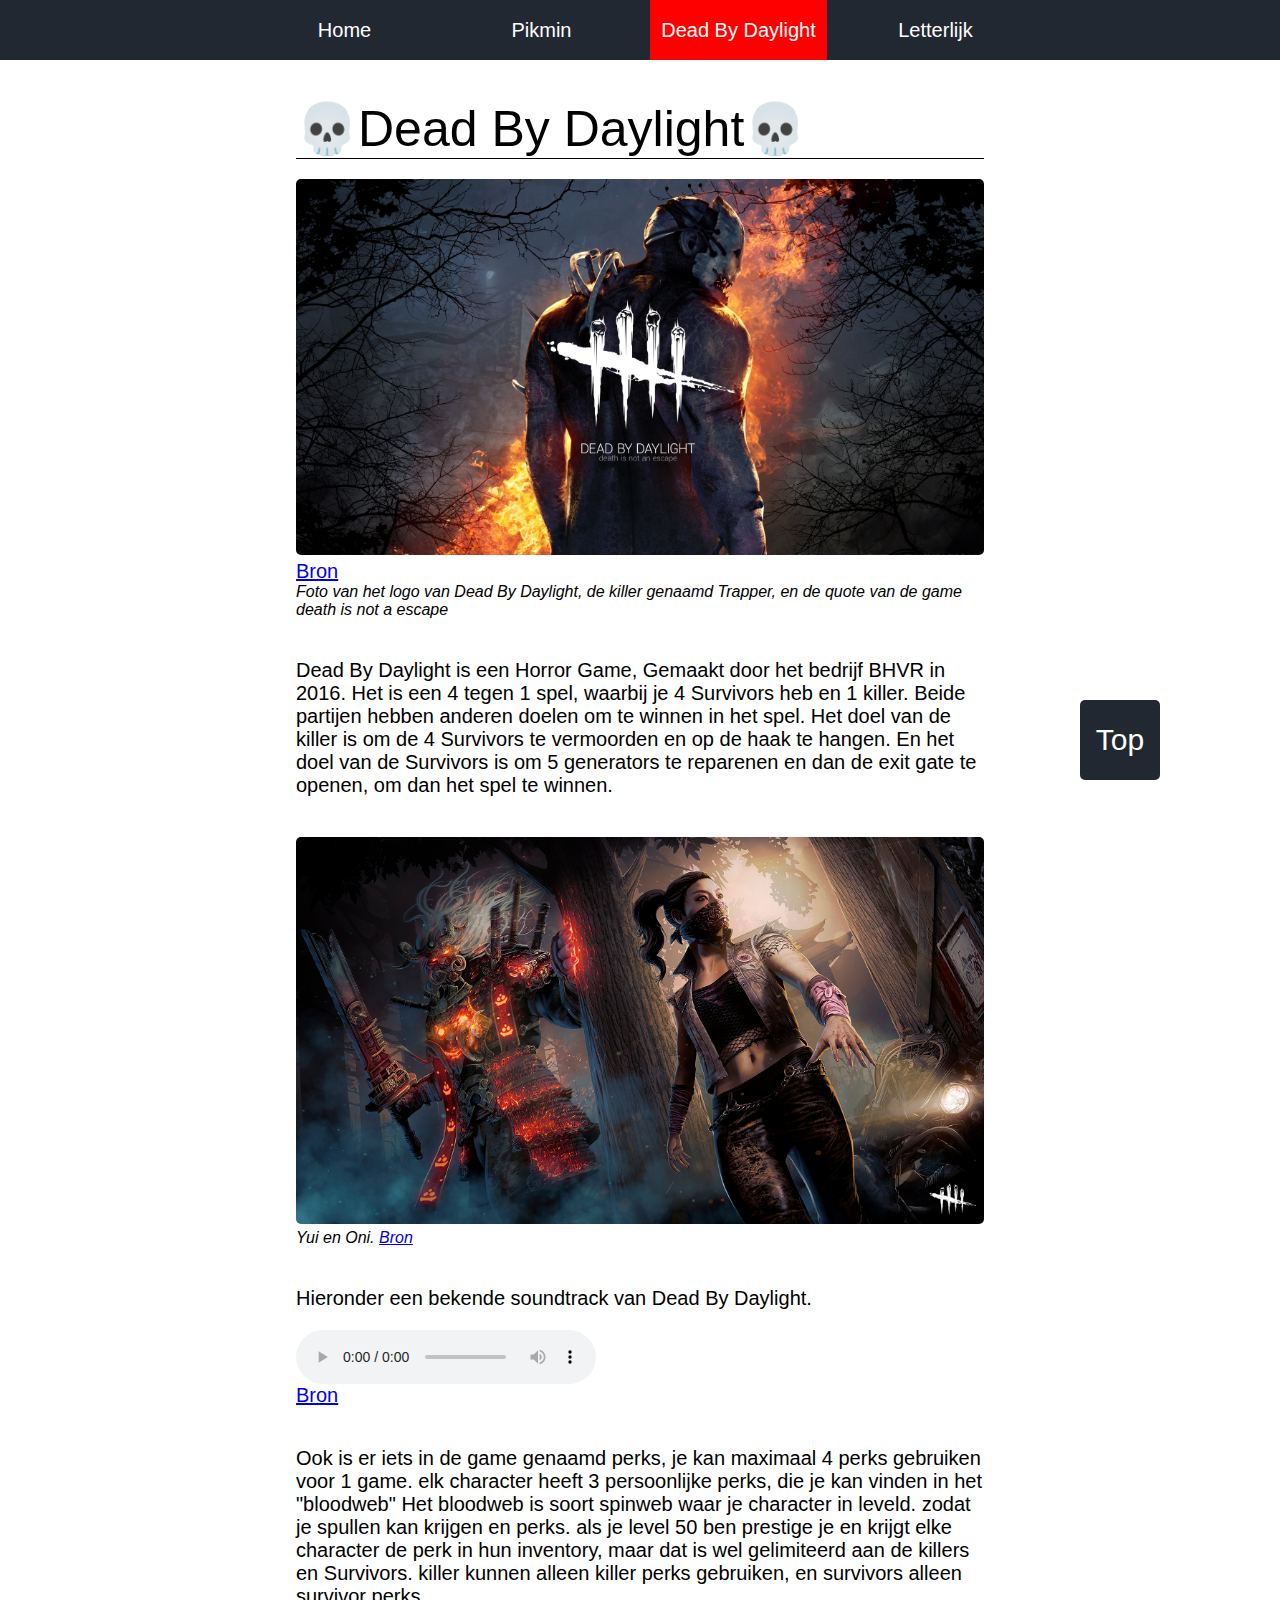
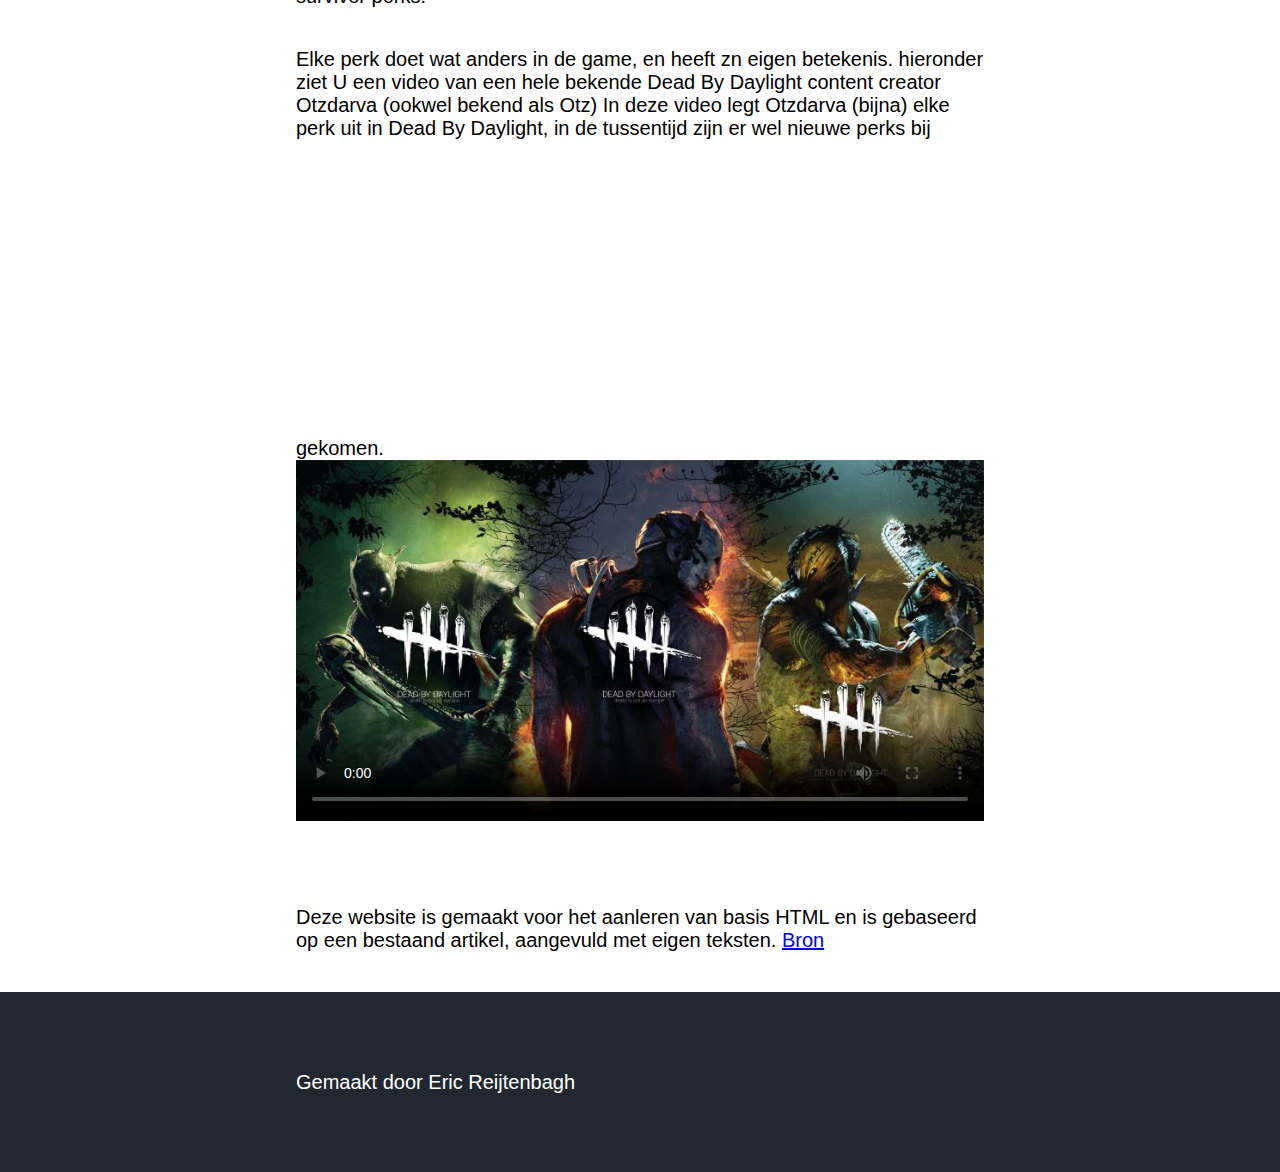
==== blog dbd/DBD.html @ b38b4f1e "first commit" ====
<!DOCTYPE html>
<html lang="nl">

<head>
  <meta charset="UTF-8">
  <meta http-equiv="X-UA-Compatible" content="IE=edge">
  <meta name="viewport" content="width=device-width, initial-scale=1.0">
  <link rel="preconnect" href="https://fonts.googleapis.com">
  <link rel="preconnect" href="https://fonts.gstatic.com" crossorigin>
  <link href="https://fonts.googleapis.com/css2?family=Ubuntu:ital@1&display=swap" rel="stylesheet">
  <link rel="stylesheet" href="../css/style.css">
  <title>💀Dead by Daylight💀</title>

</head>

<body>
  <header id="header">
    <nav>
        <ul>
            <li><a href="../index.html">Home</a></li>
            <li><a href="../pikminbloem/pikmin.html">Pikmin</a></li>
            <li class="active"><a href="DBD.html">Dead By Daylight</a></li>
            <li><a href="letterlijk.html">Letterlijk</a></li>
        </ul>
    </nav>
</header>
  <article>
    <h1>💀Dead By Daylight💀</h1>
    <figure>
      <img src="img dbd/thumbnail-dbd.jpg" alt="Het logo van Dead By Daylight en de killer Trapper, plus de text death is not a escape ">
        <a href="http://127.0.0.1:5500/blog%20dbd/img%20dbd/thumbnail%20dbd.jpg">Bron</a>
    <figcaption>Foto van het logo van Dead By Daylight, de killer genaamd Trapper, en de quote van de game death is not a escape</figcaption>
    </figure>


    <p>
      Dead By Daylight is een Horror Game, Gemaakt door het bedrijf BHVR in 2016.
      Het is een 4 tegen 1 spel, waarbij je 4 Survivors heb en 1 killer.
      Beide partijen hebben anderen doelen om te winnen in het spel.
      Het doel van de killer is om de 4 Survivors te vermoorden en op de haak te hangen.
      En het doel van de Survivors is om 5 generators te reparenen en dan de exit gate te openen, om dan het spel te winnen.
      
    </p>
    <figure>
      <img src="img dbd/yui.jpg" alt="Een Survivor Genaamd Yiu en de killer genaamd Oni">
      <figcaption>Yui en Oni.
        <a href="http://127.0.0.1:5500/blog%20dbd/img%20dbd/yui.jpg">Bron</a>
      </figcaption>
    </figure>
    <p>
      Hieronder een bekende soundtrack van Dead By Daylight.
      <audio src="audio/Dead by Daylight-(Theme).mp3" controls></audio>
      <a href="https://www.youtube.com/watch?v=nc2yOLMCOhs">Bron</a>  </p>
      <p>
        Ook is er iets in de game genaamd perks, je kan maximaal 4 perks gebruiken voor 1 game.
        elk character heeft 3 persoonlijke perks, die je kan vinden in het "bloodweb"
        Het bloodweb is soort spinweb waar je character in leveld. zodat je spullen kan krijgen en perks.
        als je level 50 ben prestige je en krijgt elke character de perk in hun inventory, 
        maar dat is wel gelimiteerd aan de killers en Survivors. killer kunnen alleen killer perks gebruiken, en survivors alleen survivor perks.
      </p>
  
      <p>
       Elke perk doet wat anders in de game, en heeft zn eigen betekenis.
       hieronder ziet U een video van een hele bekende Dead By Daylight content creator Otzdarva (ookwel bekend als Otz)
       In deze video legt Otzdarva (bijna) elke perk uit in Dead By Daylight, in de tussentijd zijn er wel nieuwe perks bij gekomen.
       <iframe width="560" height="315" src="https://www.youtube.com/embed/gAbZ8hE68ZE" title="YouTube video player" frameborder="0" allow="accelerometer; autoplay; clipboard-write; encrypted-media; gyroscope; picture-in-picture" allowfullscreen></iframe>
  
      <video poster="img dbd/DBD,Wraith,Trapper,Billy.jpg" src="video/Dead-by-Daylight-Launch-Trailer.mp4" controls></video>
  
      <p>
        Deze website is gemaakt voor het aanleren van basis HTML en is gebaseerd op een bestaand artikel,
        aangevuld met eigen teksten. <a href="https://www.iculture.nl/nieuws/pikmin-bloom-downloaden/">Bron</a>
      </p>
  
    </article>
    <a class="top" href="#header">Top</a>
    <footer>
      <p>Gemaakt door Eric Reijtenbagh</p>
    </footer>
  </body>
  
  </html>
---- css/style.css ----
*{
    padding: 0;
    margin: 0;
    box-sizing: border-box;
}
html{
    scroll-behavior: smooth;
}
body{
    font-size: 20px;
    font-family: 'Open Sans', sans-serif;
    font-weight: 400;

}

header,footer{
    background: #222831;
    color: white;
    height: 60px;
}

nav{
    width: 60vw;
    height: 100%;
    margin:0 auto;

}
nav > ul{
    display: flex;
    list-style: none;
    height: 100%;
    width: 100%;
    align-items: center;
    justify-content: space-evenly;
    gap: 20px;
}
nav > ul > li{
    width: 100%;
    height: 100%;
}
.active{
    background: red;
}
nav > ul> li > a{
    height: 100%;
    width: 100%;
    display:block;
    text-align: center;
    line-height: 60px;
    text-decoration: none;
    color: white;
}

h1{
    font-size: 250%;
    margin-bottom: 20px;
    border-bottom: 1px solid black;  
    font-weight: 400;
}

article{
    width: 60vw;
    margin: 0 auto;
    padding: 40px;
}

figure{
    margin-bottom: 40px;

}

img{
    width: 100%;
    border-radius:5px;
    transition: 0.2s transform; 
}

img:hover{
    transform: scale(1.05);
}

p{
    margin-bottom: 40px;
}

p:last-of-type{
    margin-bottom: 0;
}


figcaption{
    font-size: 80%;
    font-style: italic;
    font-weight: 400;
}

audio{
    display: block;
    margin-top: 20px;
}

video{
    width: 100%;
    margin-bottom: 40px;
}
.top{
    width: 80px;
    height: 80px;
    background: #222831;
    border:none;
    font-size: 150%;
    font-family: 'Open Sans', sans-serif;
    border-radius: 5px;
    color: white;
    position:fixed;
    bottom: 120px;
    right: 120px;
    text-decoration: none;
    display:flex;
    justify-content: center;
    align-items: center;
}
footer{
    height: 180px;
    display: flex;
    align-items: center;
}

footer > p{
    width: 60vw;
    margin:0 auto;
    padding-left: 40px;
}

@media screen and (max-width:1000px){
    article{ 
        width: 80vw;
    }
    footer > p{
        width: 80vw;
    }
    img:hover{
        transform: none;
    }
    .top{
        width: 60px;
        height: 60px;
        bottom: 60px;
        right: 60px;
    }
    header{
        height: auto;
    }
    nav{
        width: 100%;
    }
    nav > ul{
        display: block;
    }
}

@media screen and (max-width:600px){
    body{
        font-size: 16px;
    }
    article{
        width: 100vw;
        padding: 20px;
    }
    h1{
        font-size: 180%;
    }
    footer > p{
        width: 100vw;
        padding-left: 20px;
    }
}
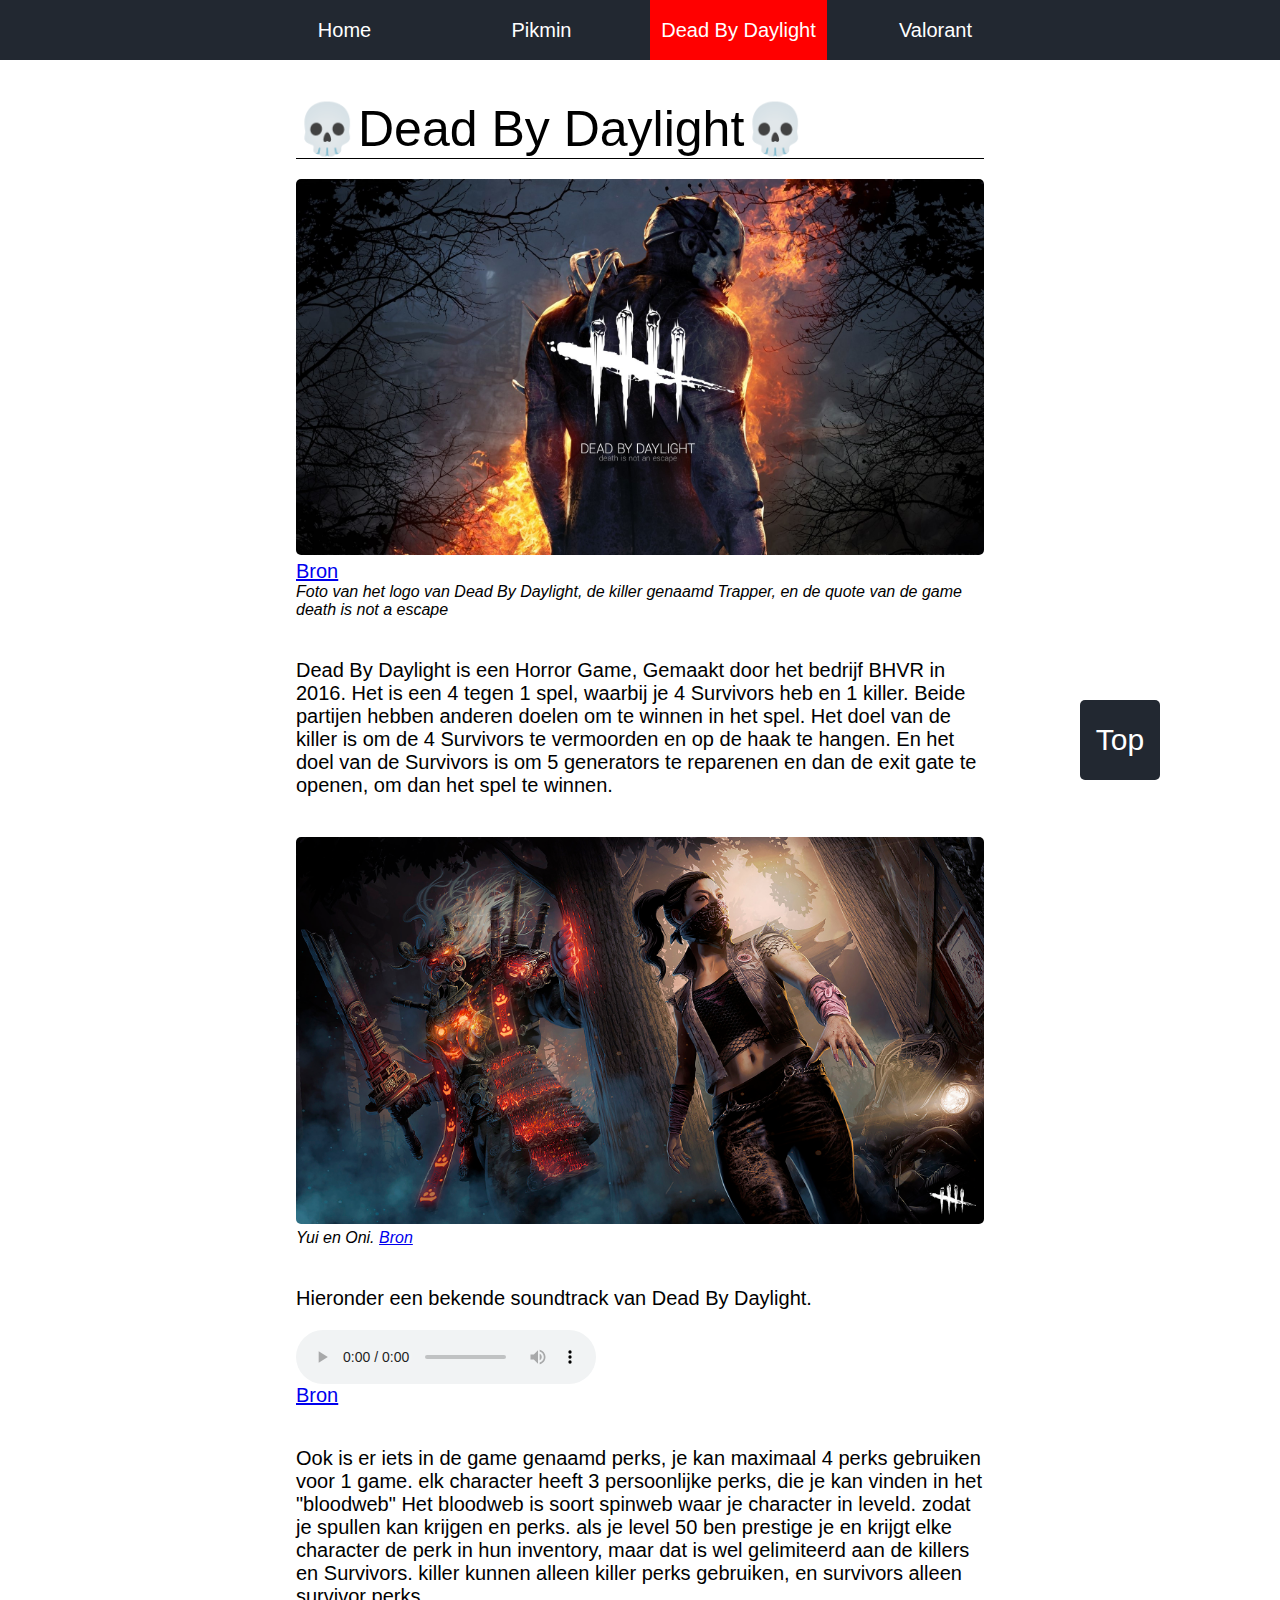
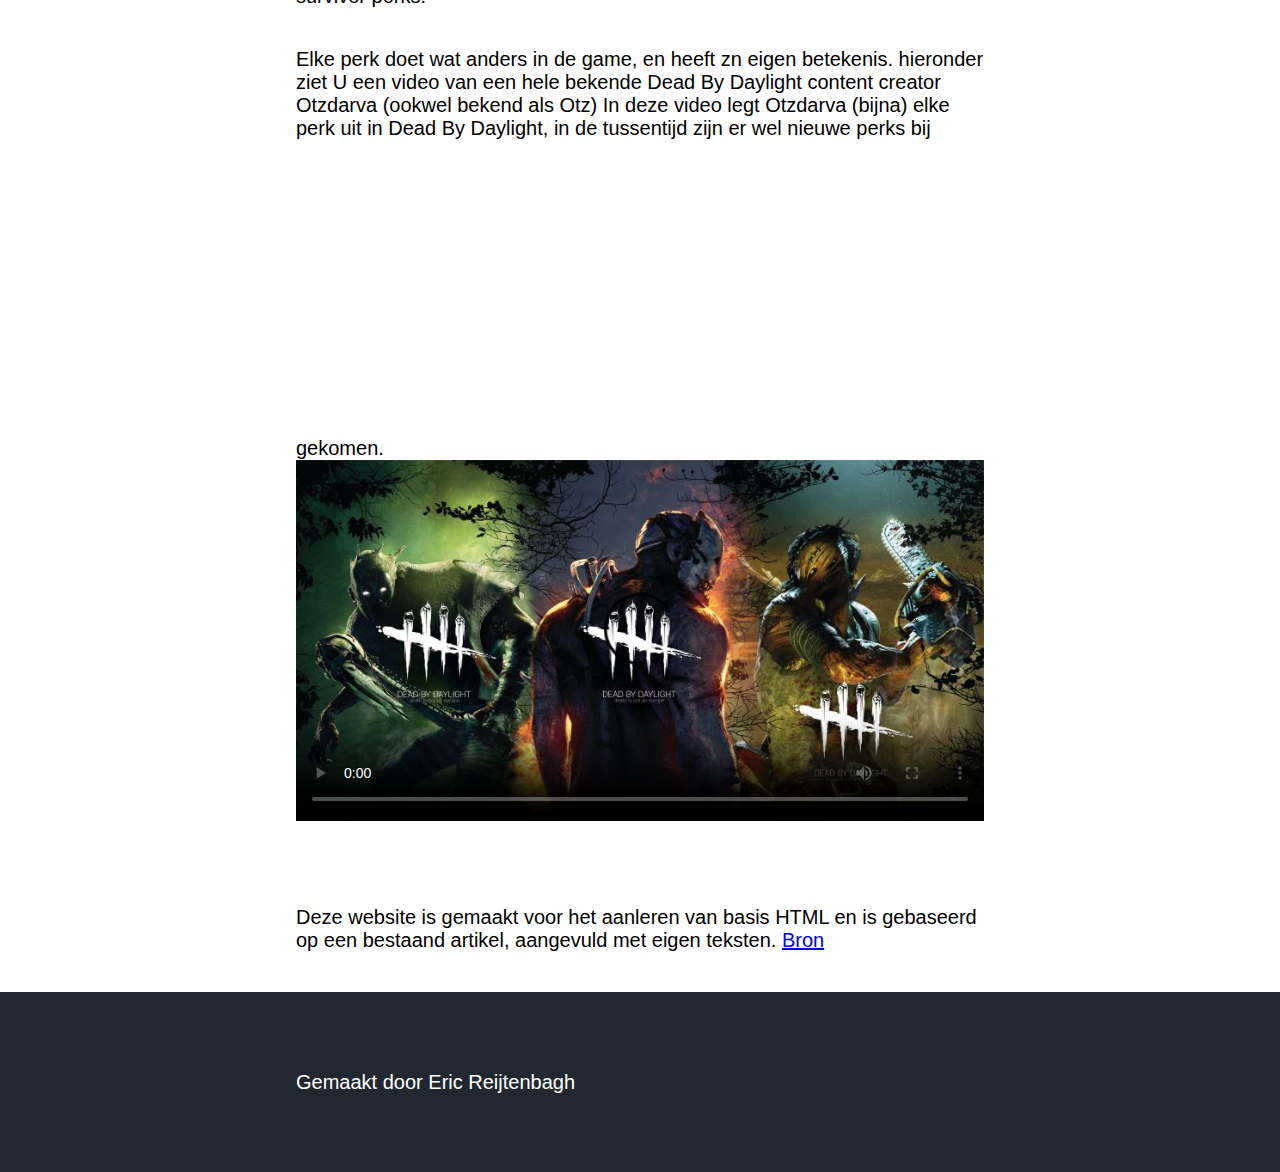
==== commit 9ccae680: "Valorant blog toegevoegd" ====
--- a/blog dbd/DBD.html
+++ b/blog dbd/DBD.html
@@ -20,7 +20,7 @@
             <li><a href="../index.html">Home</a></li>
             <li><a href="../pikminbloem/pikmin.html">Pikmin</a></li>
             <li class="active"><a href="DBD.html">Dead By Daylight</a></li>
-            <li><a href="letterlijk.html">Letterlijk</a></li>
+            <li><a href="../valorant/valorant.html">Valorant</a></li>
         </ul>
     </nav>
 </header>
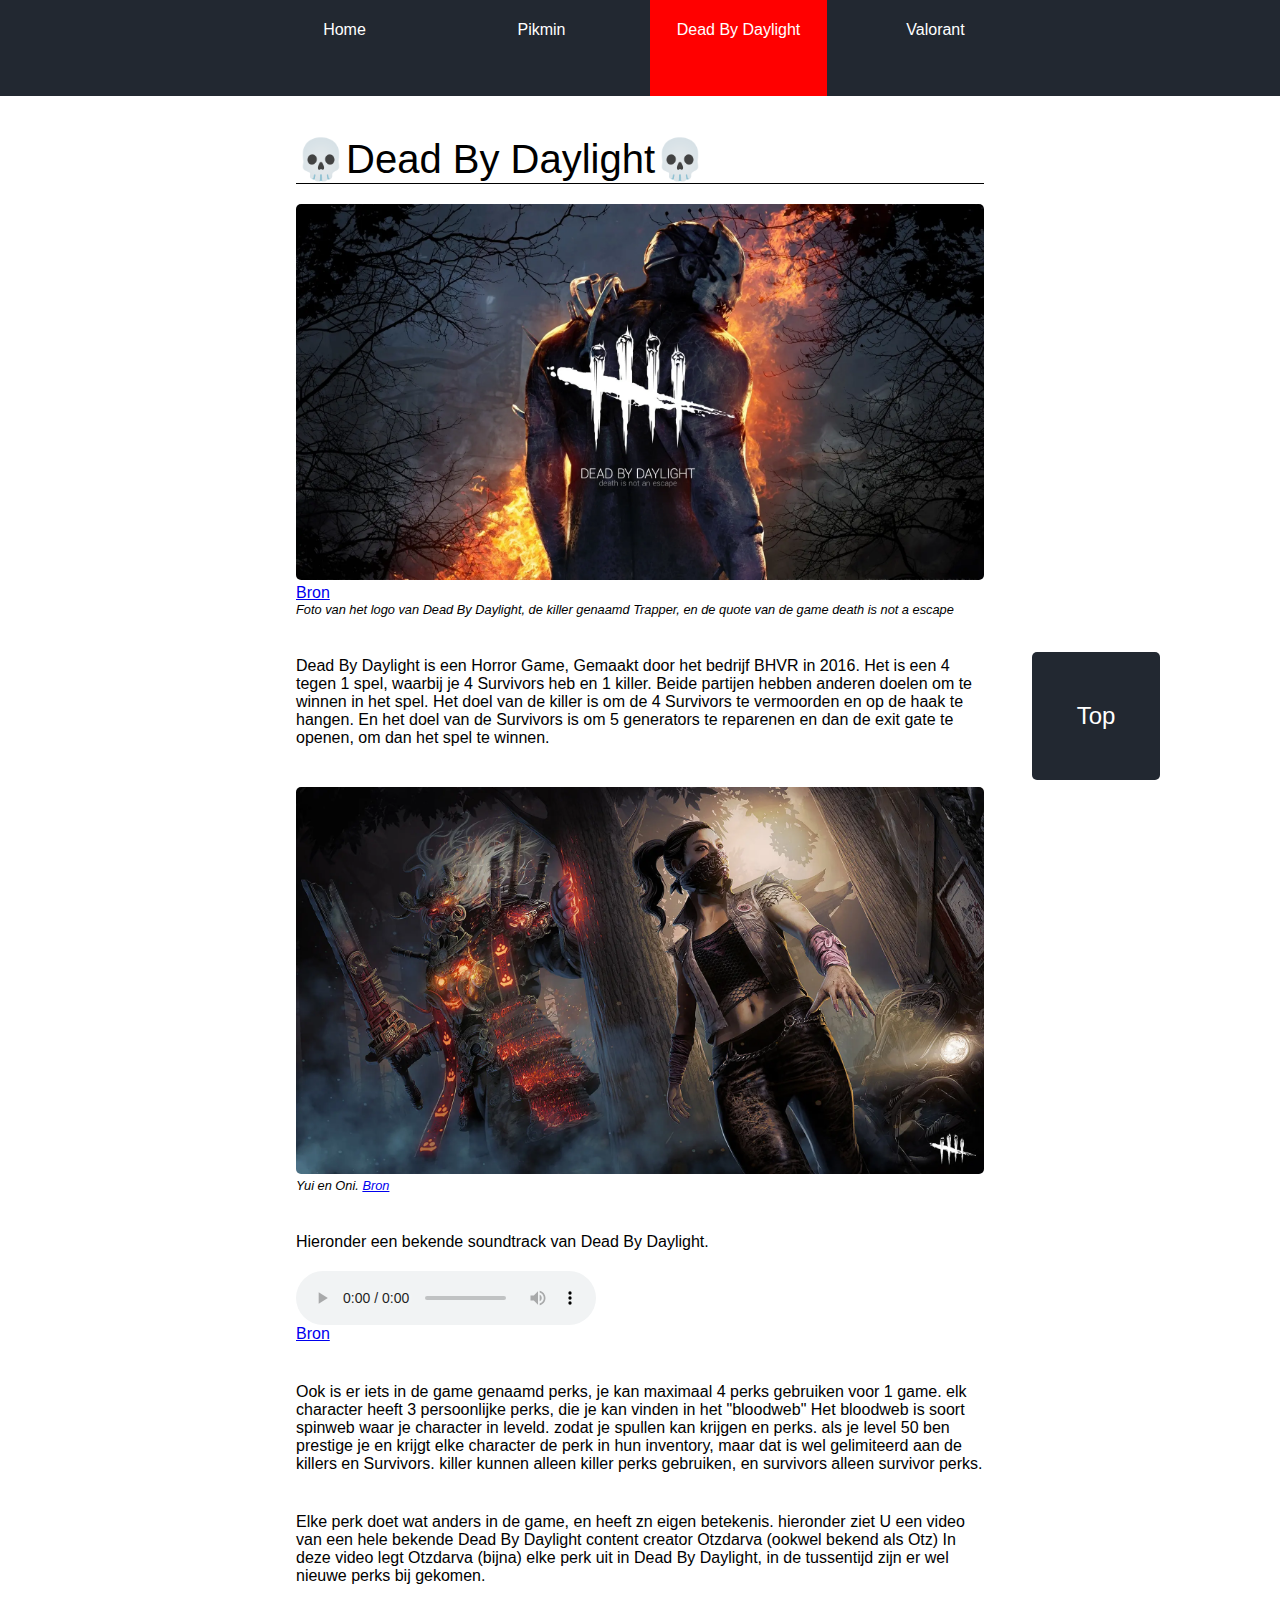
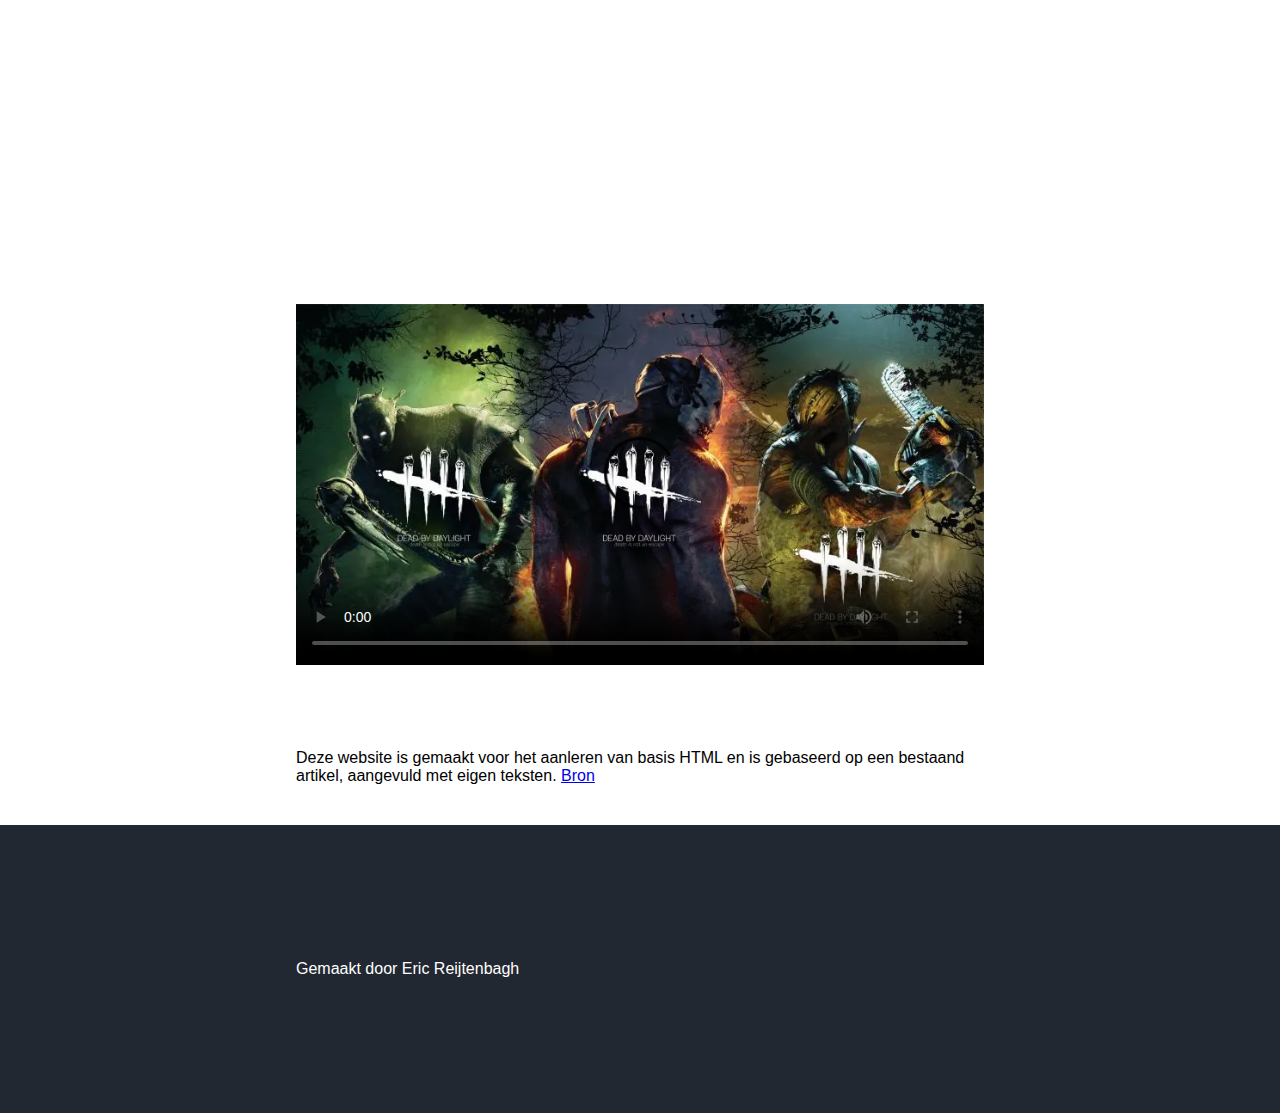
==== commit 463ab105: "foto's naar webp en px naar rem" ====
--- a/blog dbd/DBD.html
+++ b/blog dbd/DBD.html
@@ -27,7 +27,7 @@
   <article>
     <h1>💀Dead By Daylight💀</h1>
     <figure>
-      <img src="img dbd/thumbnail-dbd.jpg" alt="Het logo van Dead By Daylight en de killer Trapper, plus de text death is not a escape ">
+      <img src="img dbd/dbdfoto1.webp" alt="Het logo van Dead By Daylight en de killer Trapper, plus de text death is not a escape ">
         <a href="http://127.0.0.1:5500/blog%20dbd/img%20dbd/thumbnail%20dbd.jpg">Bron</a>
     <figcaption>Foto van het logo van Dead By Daylight, de killer genaamd Trapper, en de quote van de game death is not a escape</figcaption>
     </figure>
@@ -42,7 +42,7 @@
       
     </p>
     <figure>
-      <img src="img dbd/yui.jpg" alt="Een Survivor Genaamd Yiu en de killer genaamd Oni">
+      <img src="img dbd/yui.webp" alt="Een Survivor Genaamd Yiu en de killer genaamd Oni">
       <figcaption>Yui en Oni.
         <a href="http://127.0.0.1:5500/blog%20dbd/img%20dbd/yui.jpg">Bron</a>
       </figcaption>
@@ -65,7 +65,7 @@
        In deze video legt Otzdarva (bijna) elke perk uit in Dead By Daylight, in de tussentijd zijn er wel nieuwe perks bij gekomen.
        <iframe width="560" height="315" src="https://www.youtube.com/embed/gAbZ8hE68ZE" title="YouTube video player" frameborder="0" allow="accelerometer; autoplay; clipboard-write; encrypted-media; gyroscope; picture-in-picture" allowfullscreen></iframe>
   
-      <video poster="img dbd/DBD,Wraith,Trapper,Billy.jpg" src="video/Dead-by-Daylight-Launch-Trailer.mp4" controls></video>
+      <video poster="img dbd/dbdfoto3.webp" src="video/Dead-by-Daylight-Launch-Trailer.mp4" controls></video>
   
       <p>
         Deze website is gemaakt voor het aanleren van basis HTML en is gebaseerd op een bestaand artikel,
--- a/css/style.css
+++ b/css/style.css
@@ -4,10 +4,11 @@
     box-sizing: border-box;
 }
 html{
+    font-size: 62,5%;
     scroll-behavior: smooth;
 }
+
 body{
-    font-size: 20px;
     font-family: 'Open Sans', sans-serif;
     font-weight: 400;
 
@@ -16,7 +17,7 @@
 header,footer{
     background: #222831;
     color: white;
-    height: 60px;
+    height: 6rem;
 }
 
 nav{
@@ -104,8 +105,8 @@
     margin-bottom: 40px;
 }
 .top{
-    width: 80px;
-    height: 80px;
+    width: 8rem;
+    height: 8rem;
     background: #222831;
     border:none;
     font-size: 150%;
@@ -121,7 +122,7 @@
     align-items: center;
 }
 footer{
-    height: 180px;
+    height: 18rem;
     display: flex;
     align-items: center;
 }
@@ -161,7 +162,7 @@
 
 @media screen and (max-width:600px){
     body{
-        font-size: 16px;
+        font-size: 1.6rem;
     }
     article{
         width: 100vw;
